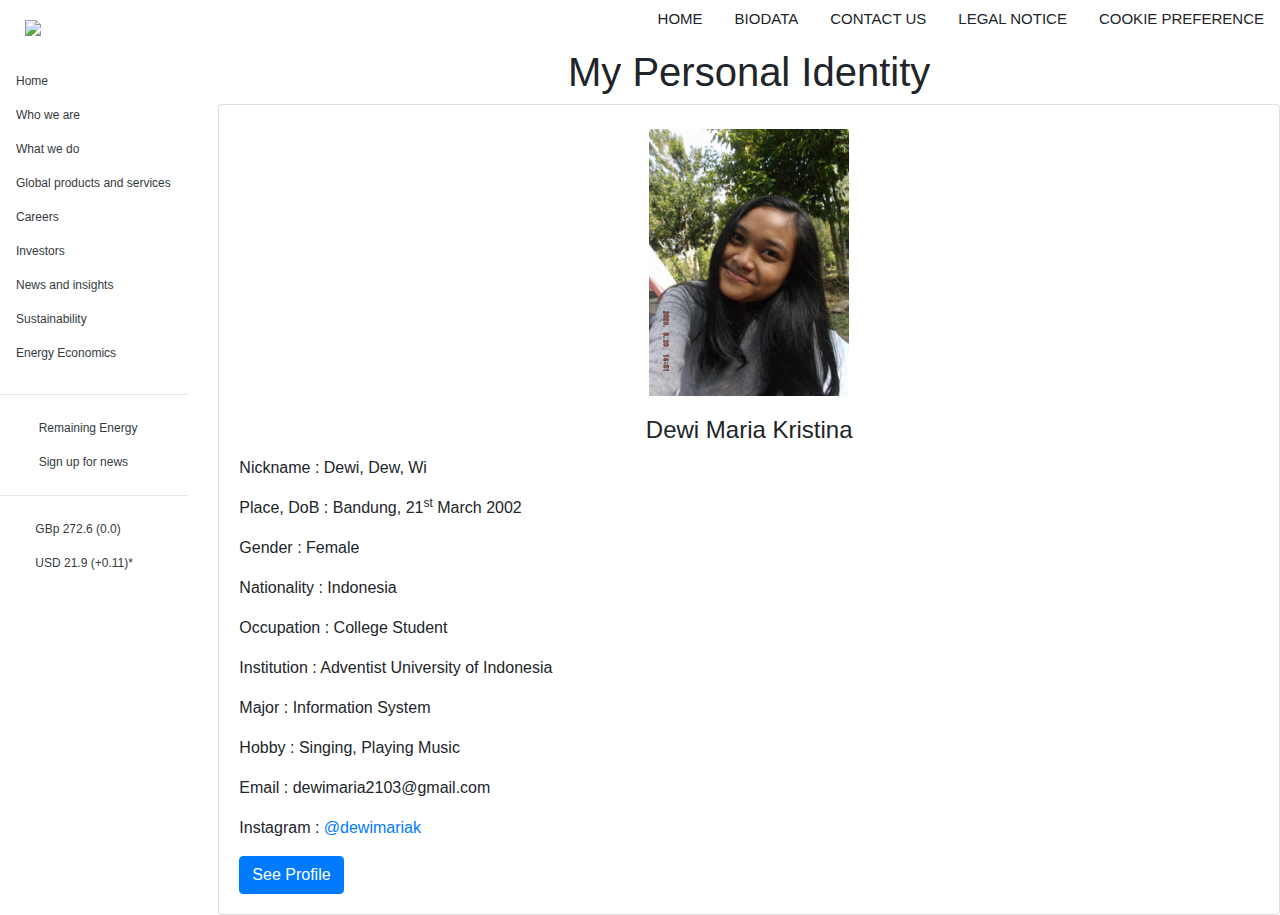
==== biodata.html @ c1f28b04 "Biodata beres" ====
<!DOCTYPE html>
<html lang="en">
<head>
    <meta charset="UTF-8">
    <meta name="viewport" content="width=device-width, initial-scale=1.0">
    <link rel="stylesheet" href="https://maxcdn.bootstrapcdn.com/bootstrap/4.5.2/css/bootstrap.min.css">
    <script src="https://ajax.googleapis.com/ajax/libs/jquery/3.5.1/jquery.min.js"></script>
    <script src="https://cdnjs.cloudflare.com/ajax/libs/popper.js/1.16.0/umd/popper.min.js"></script>
    <script src="https://maxcdn.bootstrapcdn.com/bootstrap/4.5.2/js/bootstrap.min.js"></script>
    <script src='https://kit.fontawesome.com/a076d05399.js'></script>
    <link rel="stylesheet" href="index.css">
    <title>Biodata</title>
</head>
<body>
    <div class="row">
        <div class="col-sm-2 sticky-left">
            <img src="https://logos-world.net/wp-content/uploads/2020/08/BP-Logo.png" class="logo">
            <nav class="navbar bg-white">
                <ul class="navbar-nav">
                <li class="navbar-item">
                    <a class="nav-link text-dark menukiri" href="#">Home</a>
                </li>
                <li class="navbar-item">
                    <a class="nav-link text-dark menukiri" href="#">Who we are                             <i class='fas fa-angle-right'></i></a>
                </li>
                <li class="navbar-item">
                    <a class="nav-link text-dark menukiri" href="#">What we do                             <i class='fas fa-angle-right'></i></a>
                </li>
                <li class="navbar-item">
                    <a class="nav-link text-dark menukiri" href="#">Global products and services </a>
                </li>
                <li class="navbar-item">
                    <a class="nav-link text-dark menukiri" href="#">Careers                                    <i class='fas fa-angle-right'></i></a>
                </li>
                <li class="navbar-item">
                    <a class="nav-link text-dark menukiri" href="#">Investors                                  <i class='fas fa-angle-right'></i></a>
                </li>
                <li class="navbar-item">
                    <a class="nav-link text-dark menukiri" href="#">News and insights                   <i class='fas fa-angle-right'></i></a>
                </li>
                <li class="navbar-item">
                    <a class="nav-link text-dark menukiri" href="#">Sustainability                           <i class='fas fa-angle-right'></i></a>
                </li>
                <li class="navbar-item">
                    <a class="nav-link text-dark menukiri" href="#">Energy Economics                   <i class='fas fa-angle-right'></i></a>
                </li>
                </ul>
            </nav>
            <hr>
            <ul class="nav flex-column ml-3">
                <li class="nav-item">
                <a class="nav-link text-dark menukiri" href="#"><i class='fas fa-book-open'></i>  Remaining Energy</a>
                </li>
                <li class="nav-item">
                <a class="nav-link text-dark menukiri" href="#"><i class='far fa-paper-plane'></i>  Sign up for news</a>
                </li>
            </ul>
            <hr>
            <ul class="nav flex-column ml-3">
                <li class="nav-item">
                <a class="nav-link text-dark menukiri" href="#"><i class='fas fa-arrow-up'></i> GBp 272.6 <span class="angka1">(0.0)</span></a>
                </li>
                <li class="nav-item">
                <a class="nav-link text-dark menukiri" href="#"><i class='fas fa-arrow-down'></i> USD 21.9 <span class="angka2">(+0.11)*</span></a>
                </li>
            </ul>
        </div>
        <div class="col-sm-10">
            <ul class="nav flex pages float-right">
                <li class="nav-item">
                    <a class="nav-link text-body text-right" href="index.html" target="_blank">HOME</a>
                </li>
                <li class="nav-item">
                    <a class="nav-link text-body text-right" href="biodata.html" target="_blank">BIODATA</a>
                </li>
                <li class="nav-item">
                    <a class="nav-link text-body text-right" href="contact_us.html" target="_blank">CONTACT US</a>
                </li>
                <li class="nav-item">
                    <a class="nav-link text-body text-right" href="legal_notice.html" target="_blank">LEGAL NOTICE</a>
                </li>
                <li class="nav-item">
                    <a class="nav-link text-body text-right" href="cookie_preference.html" target="_blank">COOKIE PREFERENCE</a>
                </li>
            </ul>
            <br><br>
            <h1 class="text-center">My Personal Identity</h1>
            <div class="card" style="width:100%">
                <br>
                <img class="card-img-top mx-auto" src="GZCIE5192.JPG" style="width: 200px;">
                <div class="card-body">
                  <h4 class="card-title text-center">Dewi Maria Kristina</h4>
                  <p class="card-text">Nickname : Dewi, Dew, Wi</p>
                  <p class="card-text">Place, DoB   : Bandung, 21<sup>st</sup> March 2002</p>
                  <p class="card-text">Gender   : Female</p>
                  <p class="card-text">Nationality  : Indonesia</p>
                  <p class="card-text">Occupation   : College Student</p>
                  <p class="card-text">Institution  : Adventist University of Indonesia</p>
                  <p class="card-text">Major    : Information System</p>
                  <p class="card-text">Hobby    : Singing, Playing Music</p>
                  <p class="card-text">Email    : dewimaria2103@gmail.com</p>
                  <p class="card-text">Instagram    : <a href="https://www.instagram.com/dewimariak/" target="_blank">@dewimariak</a></p>
                  <a href="biodata.html" class="btn btn-primary">See Profile</a>
                </div>
              </div>
        </div>
    </div>
</body>
</html>
---- index.css ----
.logo{
    position: relative;
    top: 20px;
    right: 0;
    left: 25px;
    margin-bottom: 40px;
    width: 150px;
}

.menukiri{
    font-size: 12px;
    white-space: pre-wrap;
}

nav li:hover{
    background-color: rgb(43, 148, 64);
}

.img{
    width: 100%;
}

.join{
    position: absolute;
    top: 30px;
    right: 240px;
    white-space: pre-wrap;
}

.worldwide{
    position: absolute;
    top: 30px;
    right: 100px;
    white-space: pre-wrap;
}

.search{
    position: absolute;
    top: 53px;
    right: 50px;
    color: white;
}

.caption{
    color: white;
    width: 100%;
    float: left;
    background-color: rgba(19, 18, 18, 0.6);
    font-family: sans-serif;
    line-height: 25px;
    position: relative;
    top: -110px;
}

.capt1{
    white-space: pre-wrap;
    font-size: 22px;
    font-weight: 500;
    padding-left: 40px;
}

.ketcapt1{
    white-space: pre-wrap;
    font-size: 15px;
    padding-left: 40px;
    padding-bottom: 10px;
}

.capt1:hover{
    color: rgb(211, 211, 211);
}

.fom{
    position: absolute;
    top: 60px;
    left: 900px;
    padding: 10px 20px;
    border-radius: 27px;
    font-size: 13px;
}

.kd{
    white-space: pre-wrap;
}

.kd:hover{
    color: rgb(43, 148, 64);
}

.b1{
    white-space: pre-wrap;
}

.b1:hover{
    border: 0.5px solid rgb(211, 211, 211);
    background-color: rgb(252, 252, 252);
}

.fa-arrow-right{
    color: rgb(43, 148, 64);
    font-size: 12px;
}

.sb{
    border: 0.5px solid rgb(43, 148, 64);
    border-radius: 20px;
}

.sb:hover{
    border-color: rgb(133, 189, 144);
    color: rgb(85, 81, 81);
}

.quote{
    font-size: 20px;
}

.orang{
    font-size: 17px;
}

.op{
    border: 0.5px solid rgb(43, 148, 64);
    border-radius: 35px;
    font-size: 14px;
}

.saa{
    border: 0.5px solid rgb(43, 148, 64);
    border-radius: 20px;
}

.saa:hover{
    border-color: rgb(133, 189, 144);
    color: rgb(85, 81, 81);
}

.ql{
    white-space: pre-wrap;
}

.ql:hover{
    color: rgb(43, 148, 64);
}

.pr{
    font-size: 25px;
}

.tgl{
    font-size: 13px;
}

.jdl:hover{
    color: rgb(43, 148, 64);
}

ul.pages{
    font-size: 15px;
}
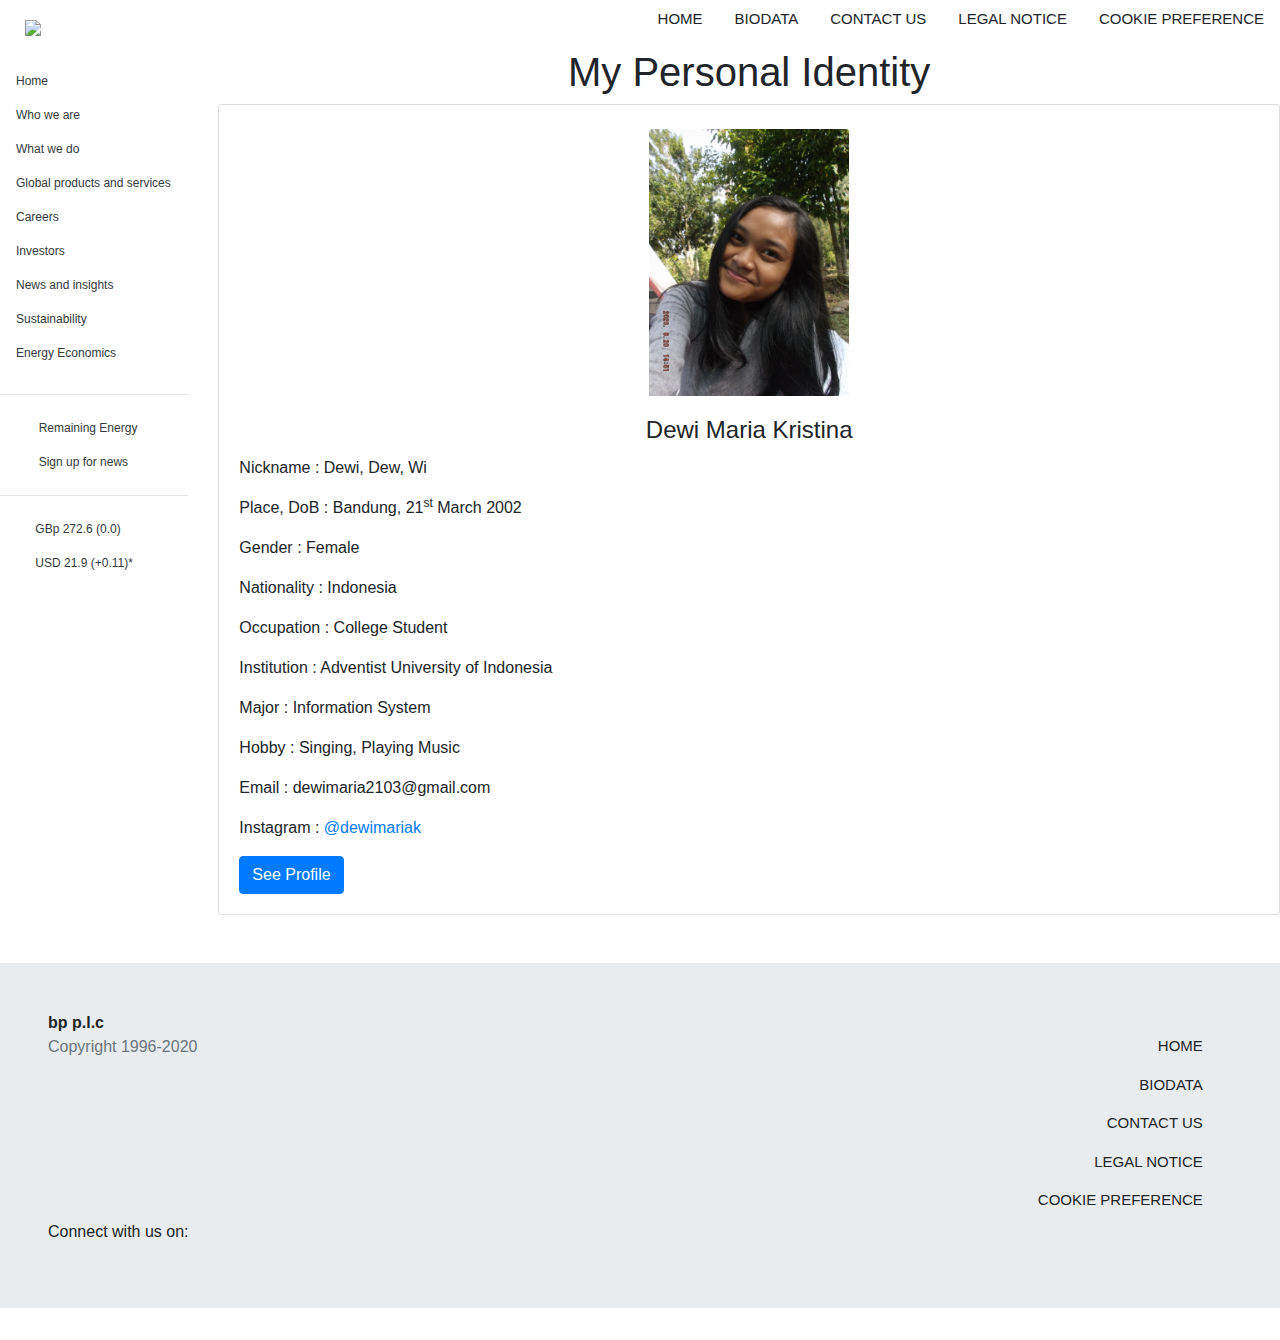
==== commit 61c2272d: "layout footer" ====
--- a/biodata.html
+++ b/biodata.html
@@ -13,7 +13,7 @@
 </head>
 <body>
     <div class="row">
-        <div class="col-sm-2 sticky-left">
+        <div class="col-sm-2 fixed-left">
             <img src="https://logos-world.net/wp-content/uploads/2020/08/BP-Logo.png" class="logo">
             <nav class="navbar bg-white">
                 <ul class="navbar-nav">
@@ -71,7 +71,7 @@
                     <a class="nav-link text-body text-right" href="index.html" target="_blank">HOME</a>
                 </li>
                 <li class="nav-item">
-                    <a class="nav-link text-body text-right" href="biodata.html" target="_blank">BIODATA</a>
+                    <a class="nav-link text-body text-right" href="biodata.html">BIODATA</a>
                 </li>
                 <li class="nav-item">
                     <a class="nav-link text-body text-right" href="contact_us.html" target="_blank">CONTACT US</a>
@@ -102,8 +102,37 @@
                   <p class="card-text">Instagram    : <a href="https://www.instagram.com/dewimariak/" target="_blank">@dewimariak</a></p>
                   <a href="biodata.html" class="btn btn-primary">See Profile</a>
                 </div>
-              </div>
+            </div>
         </div>
-    </div>
+    </div><br><br>
+    <div class="jumbotron jumbotron-fluid">
+        <div class="row">
+          <div class="col-sm-6 mt-n3 ml-5">
+            <div class="font-weight-bold">bp p.l.c</div>
+            <div class="text-secondary">Copyright <i class='far fa-copyright'></i> 1996-2020</div>
+          </div>
+          <div class="col-sm-5">
+            <ul class="nav flex-column pages">
+              <li class="nav-item">
+                <a class="nav-link text-body text-right" href="#">HOME</a>
+              </li>
+              <li class="nav-item">
+                <a class="nav-link text-body text-right" href="#">BIODATA</a>
+              </li>
+              <li class="nav-item">
+                <a class="nav-link text-body text-right" href="#">CONTACT US</a>
+              </li>
+              <li class="nav-item">
+                <a class="nav-link text-body text-right" href="#">LEGAL NOTICE</a>
+              </li>
+              <li class="nav-item">
+                <a class="nav-link text-body text-right" href="#">COOKIE PREFERENCE</a>
+              </li>
+            </ul>
+          </div>
+        </div>
+        <div class="ml-5">Connect with us on:</div>
+        <div class="platform ml-5"><i class='fab fa-facebook-f text-secondary'></i>  <i class='fab fa-twitter text-secondary'></i>    <i class='fab fa-linkedin-in text-secondary'></i>  <i class='fab fa-instagram text-secondary'></i>    <i class='fab fa-youtube text-secondary'></i>  <i class='fab fa-flickr text-secondary'></i></div>
+      </div>
 </body>
 </html>--- a/index.css
+++ b/index.css
@@ -157,4 +157,8 @@
 
 ul.pages{
     font-size: 15px;
+}
+
+.isi{
+    font-size: 15px;
 }